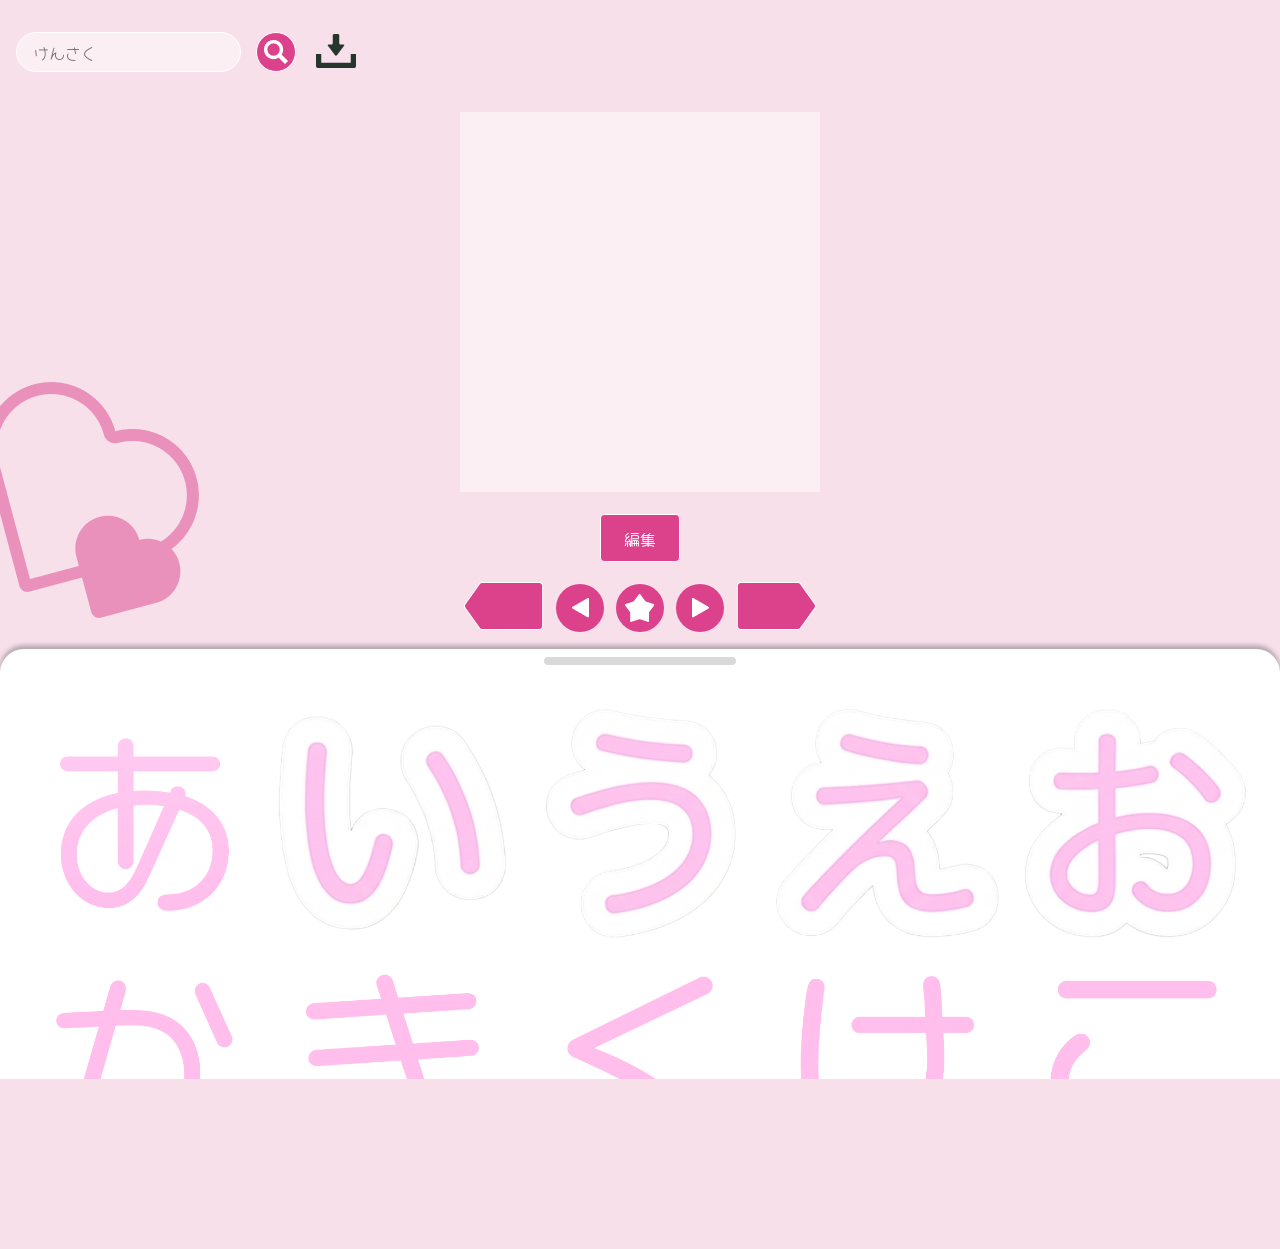
==== index.html @ 848fb74c "追加:スタンプ機能見た目" ====
<!DOCTYPE html>
<html lang="jp">

<head>
    <meta charset="UTF-8">
    <meta name="viewport" content="width=device-width, initial-scale=1.0">
    <title>Document</title>
    <link rel="stylesheet" href="css/ress.css">
    <link rel="stylesheet" href="css/index.css">
    <link
        href="https://fonts.googleapis.com/css2?family=Hachi+Maru+Pop&family=Kaisei+Opti&family=Lato:ital,wght@0,100;0,300;0,400;0,700;0,900;1,100;1,300;1,400;1,700;1,900&family=Noto+Sans+JP:wght@300&family=Noto+Serif+JP:wght@200&family=Rampart+One&family=Rubik+80s+Fade&family=Sawarabi+Mincho&display=swap"
        rel="stylesheet">
    <script defer src="js/index.js"></script>
</head>

<body>
    <header class="header">
        <input type="text" placeholder="けんさく" id="input-search">
        <button id="search-icon"><img src="images/search.png" alt="虫眼鏡"></button>
        <button id=""><img src="images/import.png" alt="保存マーク"></button>
    </header>
    <div id="bg-heart"></div>
    <main class="main">
        <div class="userInfo"></div>
    </main>
    <div class="bottom">
        <button id="edit">
            <p>編集</p>
        </button>
        <ul class="list">
            <li class="li"><button><img src="images/footerui.png" alt="前のメニュー"></button></li>
            <li class="li"><button class="footerbg"><img src="images/footerback.png" alt="前の画像"></button></li>
            <li class="li">
                <label for="star" class="star-check">
                    <input type="checkbox" id="star">
                    <img src="images/star.svg" alt="星">
                </label>
            </li>
            <li class="li"><button class="footerbg"><img src="images/footernext.png" alt="次の画像"></button></li>
            <li class="li"><button><img src="images/footerui.png" alt="次のメニュー" id="footerNext"></button></li>
        </ul>
    </div>
    <div class="footerWrap">
        <div class="footer-trigger">
            <span class="footer-border"></span>
        </div>
        <footer class="footer">
            <div class="footer-inner">
                <img src="images/jp_font_-01.png" alt="">
                <img src="images/jp_font_-02.png" alt="">
                <img src="images/jp_font_-03.png" alt="">
                <img src="images/jp_font_-04.png" alt="">
                <img src="images/jp_font_-05.png" alt="">
                <img src="images/jp_font_-06.png" alt="">
                <img src="images/jp_font_-07.png" alt="">
                <img src="images/jp_font_-08.png" alt="">
                <img src="images/jp_font_-09.png" alt="">
                <img src="images/jp_font_-10.png" alt="">
                <img src="images/jp_font_-11.png" alt="">
                <img src="images/jp_font_-12.png" alt="">
                <img src="images/jp_font_-13.png" alt="">
                <img src="images/jp_font_-14.png" alt="">
                <img src="images/jp_font_-15.png" alt="">
                <img src="images/jp_font_-16.png" alt="">
                <img src="images/jp_font_-17.png" alt="">
                <img src="images/jp_font_-18.png" alt="">
                <img src="images/jp_font_-19.png" alt="">
                <img src="images/jp_font_-20.png" alt="">
                <img src="images/jp_font_-21.png" alt="">
                <img src="images/jp_font_-22.png" alt="">
                <img src="images/jp_font_-23.png" alt="">
                <img src="images/jp_font_-24.png" alt="">
                <img src="images/jp_font_-25.png" alt="">
                <img src="images/jp_font_-26.png" alt="">
                <img src="images/jp_font_-27.png" alt="">
                <img src="images/jp_font_-28.png" alt="">
                <img src="images/jp_font_-29.png" alt="">
                <img src="images/jp_font_-30.png" alt="">
                <img src="images/jp_font_-31.png" alt="">
                <img src="images/jp_font_-32.png" alt="">
                <img src="images/jp_font_-33.png" alt="">
                <img src="images/jp_font_-34.png" alt="">
                <img src="images/jp_font_-35.png" alt="">
                <img src="images/jp_font_-36.png" alt="">
                <img src="images/jp_font_-37.png" alt="">
                <img src="images/jp_font_-38.png" alt="">
                <img src="images/jp_font_-39.png" alt="">
                <img src="images/jp_font_-40.png" alt="">
                <img src="images/jp_font_-41.png" alt="">
                <img src="images/jp_font_-42.png" alt="">
                <img src="images/jp_font_-43.png" alt="">
                <img src="images/jp_font_-44.png" alt="">
                <img src="images/jp_font_-45.png" alt="">
                <img src="images/jp_font_-46.png" alt="">
                <img src="images/jp_font_-47.png" alt="">
                <img src="images/jp_font_-49.png" alt="">
                <img src="images/jp_font_-50.png" alt="">
                <img src="images/jp_font_-51.png" alt="">
                <img src="images/jp_font_-52.png" alt="">
            </div>
        </footer>
    </div>
</body>

</html>
---- css/ress.css ----
/* resset.dev • v5.0.2 */

/* # =================================================================
   # Global selectors
   # ================================================================= */

html {
  box-sizing: border-box;
  -webkit-text-size-adjust: 100%; /* Prevent adjustments of font size after orientation changes in iOS */
  word-break: normal;
  -moz-tab-size: 4;
  tab-size: 4;
}

*,
::before,
::after {
  background-repeat: no-repeat; /* Set `background-repeat: no-repeat` to all elements and pseudo elements */
  box-sizing: inherit;
}

::before,
::after {
  text-decoration: inherit; /* Inherit text-decoration and vertical align to ::before and ::after pseudo elements */
  vertical-align: inherit;
}

* {
  padding: 0; /* Reset `padding` and `margin` of all elements */
  margin: 0;
}

/* # =================================================================
   # General elements
   # ================================================================= */

hr {
  overflow: visible; /* Show the overflow in Edge and IE */
  height: 0; /* Add the correct box sizing in Firefox */
  color: inherit; /* Correct border color in Firefox. */
}

details,
main {
  display: block; /* Render the `main` element consistently in IE. */
}

summary {
  display: list-item; /* Add the correct display in all browsers */
}

small {
  font-size: 80%; /* Set font-size to 80% in `small` elements */
}

[hidden] {
  display: none; /* Add the correct display in IE */
}

abbr[title] {
  border-bottom: none; /* Remove the bottom border in Chrome 57 */
  /* Add the correct text decoration in Chrome, Edge, IE, Opera, and Safari */
  text-decoration: underline;
  text-decoration: underline dotted;
}

a {
  background-color: transparent; /* Remove the gray background on active links in IE 10 */
}

a:active,
a:hover {
  outline-width: 0; /* Remove the outline when hovering in all browsers */
}

code,
kbd,
pre,
samp {
  font-family: monospace, monospace; /* Specify the font family of code elements */
}

pre {
  font-size: 1em; /* Correct the odd `em` font sizing in all browsers */
}

b,
strong {
  font-weight: bolder; /* Add the correct font weight in Chrome, Edge, and Safari */
}

/* https://gist.github.com/unruthless/413930 */
sub,
sup {
  font-size: 75%;
  line-height: 0;
  position: relative;
  vertical-align: baseline;
}

sub {
  bottom: -0.25em;
}

sup {
  top: -0.5em;
}

table {
  border-color: inherit; /* Correct border color in all Chrome, Edge, and Safari. */
  text-indent: 0; /* Remove text indentation in Chrome, Edge, and Safari */
}

iframe {
  border-style: none;
}

/* # =================================================================
   # Forms
   # ================================================================= */

input {
  border-radius: 0;
}

[type='number']::-webkit-inner-spin-button,
[type='number']::-webkit-outer-spin-button {
  height: auto; /* Correct the cursor style of increment and decrement buttons in Chrome */
}

[type='search'] {
  -webkit-appearance: textfield; /* Correct the odd appearance in Chrome and Safari */
  outline-offset: -2px; /* Correct the outline style in Safari */
}

[type='search']::-webkit-search-decoration {
  -webkit-appearance: none; /* Remove the inner padding in Chrome and Safari on macOS */
}

textarea {
  overflow: auto; /* Internet Explorer 11+ */
  resize: vertical; /* Specify textarea resizability */
}

button,
input,
optgroup,
select,
textarea {
  font: inherit; /* Specify font inheritance of form elements */
}

optgroup {
  font-weight: bold; /* Restore the font weight unset by the previous rule */
}

button {
  overflow: visible; /* Address `overflow` set to `hidden` in IE 8/9/10/11 */
}

button,
select {
  text-transform: none; /* Firefox 40+, Internet Explorer 11- */
}

/* Apply cursor pointer to button elements */
button,
[type='button'],
[type='reset'],
[type='submit'],
[role='button'] {
  cursor: pointer;
}

/* Remove inner padding and border in Firefox 4+ */
button::-moz-focus-inner,
[type='button']::-moz-focus-inner,
[type='reset']::-moz-focus-inner,
[type='submit']::-moz-focus-inner {
  border-style: none;
  padding: 0;
}

/* Replace focus style removed in the border reset above */
button:-moz-focusring,
[type='button']::-moz-focus-inner,
[type='reset']::-moz-focus-inner,
[type='submit']::-moz-focus-inner {
  outline: 1px dotted ButtonText;
}

button,
html [type='button'], /* Prevent a WebKit bug where (2) destroys native `audio` and `video`controls in Android 4 */
[type='reset'],
[type='submit'] {
  -webkit-appearance: button; /* Correct the inability to style clickable types in iOS */
}

/* Remove the default button styling in all browsers */
button,
input,
select,
textarea {
  background-color: transparent;
  border-style: none;
}

a:focus,
button:focus,
input:focus,
select:focus,
textarea:focus {
  outline-width: 0;
}

/* Style select like a standard input */
select {
  -moz-appearance: none; /* Firefox 36+ */
  -webkit-appearance: none; /* Chrome 41+ */
}

select::-ms-expand {
  display: none; /* Internet Explorer 11+ */
}

select::-ms-value {
  color: currentColor; /* Internet Explorer 11+ */
}

legend {
  border: 0; /* Correct `color` not being inherited in IE 8/9/10/11 */
  color: inherit; /* Correct the color inheritance from `fieldset` elements in IE */
  display: table; /* Correct the text wrapping in Edge and IE */
  max-width: 100%; /* Correct the text wrapping in Edge and IE */
  white-space: normal; /* Correct the text wrapping in Edge and IE */
  max-width: 100%; /* Correct the text wrapping in Edge 18- and IE */
}

::-webkit-file-upload-button {
  /* Correct the inability to style clickable types in iOS and Safari */
  -webkit-appearance: button;
  color: inherit;
  font: inherit; /* Change font properties to `inherit` in Chrome and Safari */
}

/* Replace pointer cursor in disabled elements */
[disabled] {
  cursor: default;
}

/* # =================================================================
   # Specify media element style
   # ================================================================= */

img {
  border-style: none; /* Remove border when inside `a` element in IE 8/9/10 */
}

/* Add the correct vertical alignment in Chrome, Firefox, and Opera */
progress {
  vertical-align: baseline;
}

/* # =================================================================
   # Accessibility
   # ================================================================= */

/* Specify the progress cursor of updating elements */
[aria-busy='true'] {
  cursor: progress;
}

/* Specify the pointer cursor of trigger elements */
[aria-controls] {
  cursor: pointer;
}

/* Specify the unstyled cursor of disabled, not-editable, or otherwise inoperable elements */
[aria-disabled='true'] {
  cursor: default;
}
---- css/index.css ----
@import url(color.css);

html {
    font-size: 62.5%;
}

body {
    position: relative;
    z-index: 1;
    background-color: var(--bg-color);
    font-family: "Hachi Maru Pop", cursive;
    font-weight: 400;
    font-style: normal;
    background-image: url(../images/bg-heart.png);
    background-position-y: 350px;
    background-position-x: -30px;
    overflow: hidden;
}

#bg-heart {
    position: absolute;
    width: 100%;
    left: -20px;
}

.header {
    margin-top: 48px;
    display: flex;
    align-items: center;
    margin: 32px 32px 40px 16px;

    #input-search {
        width: 225px;
        height: 40px;
        background-color: rgba(255, 255, 255, 0.5);
        border: 1px solid #fff;
        border-radius: 20px;
        padding-left: 16px;
        font-size: 1.6rem;
        color: #000;
        margin-right: 15px
    }

    #search-icon {
        display: flex;
        justify-content: center;
        align-items: center;
        width: 40px;
        height: 40px;
        margin-right: 20px;
        background-color: var(--accent-color);
        border: 1px solid #fff;
        border-radius: 100%;
    }
}

.main {
    display: flex;
    justify-content: center;
    text-align: center;
    margin-bottom: 22px;

    .userInfo {
        width: 360px;
        height: 380px;
        background-color: rgba(255, 255, 255, 0.5);

    }
}

.bottom {
    display: flex;
    flex-direction: column;
    align-items: center;
    gap: 8px;
    margin: 16px 0;

    #edit {
        width: 80px;
        height: 48px;
        font-size: 1.6rem;
        color: #fff;
        margin-bottom: 12px;
        border: 1px solid #fff;
        border-radius: 4px;
        background-color: var(--accent-color);
    }

    .list {
        display: flex;
        align-items: center;
        justify-content: center;
        gap: 12px;
        list-style-type: none;

        .footerbg {
            display: flex;
            justify-content: center;
            align-items: center;
            width: 48px;
            height: 48px;
            background-color: var(--accent-color);
            border-radius: 100%;
        }

        #star {
            display: none;
        }

        .star-check {
            display: flex;
            justify-content: center;
            align-items: center;
            width: 48px;
            height: 48px;
            background-color: var(--accent-color);
            border-radius: 100%;

        }

        .star-check #star:checked+img {
            filter: brightness(0) saturate(100%) invert(95%) sepia(88%) saturate(7490%) hue-rotate(338deg) brightness(114%) contrast(86%);
        }

        #footerNext {
            transform: scale(-1, 1);
        }
    }
}

.footer-trigger {
    position: relative;
    top: 0;
    height: 60px;
    width: 100%;
    background-color: #fff;
    border-radius: 24px 24px 0 0;
    box-shadow: 0 -4px 4px rgba(0, 0, 0, 0.25);

    .footer-border {
        position: absolute;
        top: 8px;
        left: 42.5%;
        width: 15%;
        height: 8px;
        background-color: #d9d9d9;
        border-radius: 4px;
    }
}

.footer {
    position: absolute;
    background-color: #fff;

    .footer-inner {
        display: flex;
        height: 370px;
        justify-content: space-between;
        flex-wrap: wrap;
        gap: 10px;
        margin: 0 30px;
        overflow: scroll;


        img {
            width: calc(20% - 15px);
        }
    }
}

.footerWrap {
    position: relative;
    height: 600px;
    z-index: 10;
    padding-top: 60px;
    transform: translateY(-60px);
    transition: 0.4s ease-in-out;
}

.footerWrap.translate {
    transform: translateY(-420px);
}
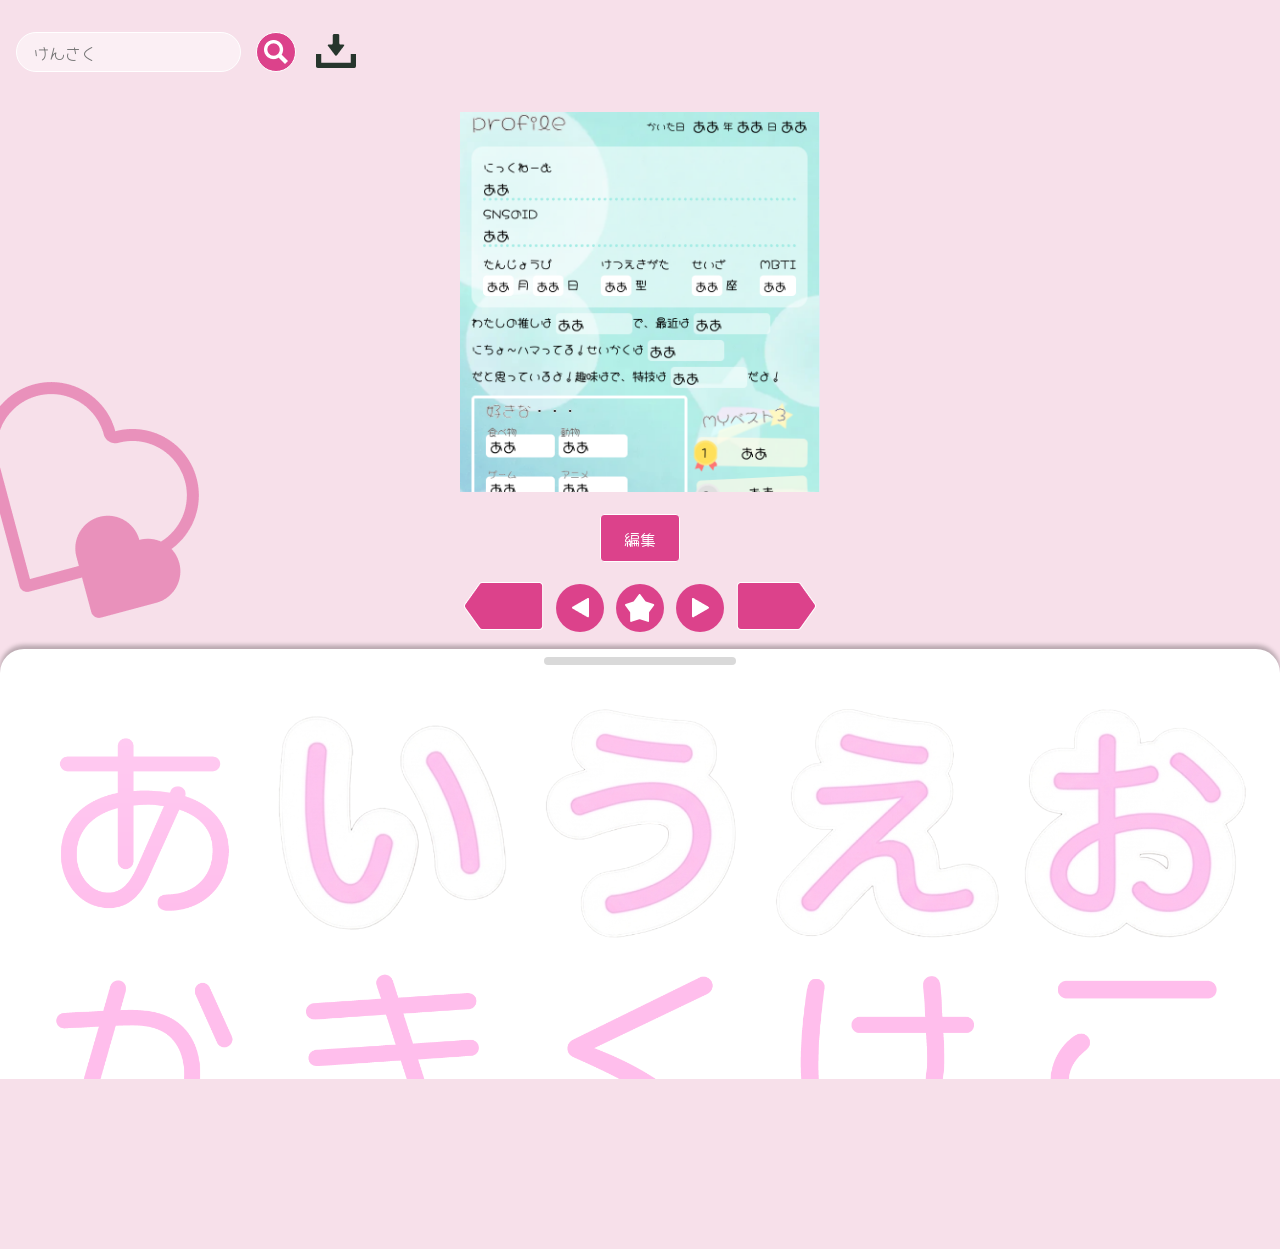
==== commit 6f3434c8: "変更" ====
--- a/index.html
+++ b/index.html
@@ -21,11 +21,16 @@
     </header>
     <div id="bg-heart"></div>
     <main class="main">
-        <div class="userInfo"></div>
+        <div class="userInfo">
+            <img src="images/2026-03-11.png" alt="" class="img">
+            <!-- <a href="profile.html"> -->
+            <!-- <iframe src="profile.html" frameborder="0" class="iframe"></iframe> -->
+            <!-- </a> -->
+        </div>
     </main>
     <div class="bottom">
         <button id="edit">
-            <p>編集</p>
+            <a href="input-page.html" class="">編集</a>
         </button>
         <ul class="list">
             <li class="li"><button><img src="images/footerui.png" alt="前のメニュー"></button></li>
@@ -46,57 +51,89 @@
         </div>
         <footer class="footer">
             <div class="footer-inner">
-                <img src="images/jp_font_-01.png" alt="">
-                <img src="images/jp_font_-02.png" alt="">
-                <img src="images/jp_font_-03.png" alt="">
-                <img src="images/jp_font_-04.png" alt="">
-                <img src="images/jp_font_-05.png" alt="">
-                <img src="images/jp_font_-06.png" alt="">
-                <img src="images/jp_font_-07.png" alt="">
-                <img src="images/jp_font_-08.png" alt="">
-                <img src="images/jp_font_-09.png" alt="">
-                <img src="images/jp_font_-10.png" alt="">
-                <img src="images/jp_font_-11.png" alt="">
-                <img src="images/jp_font_-12.png" alt="">
-                <img src="images/jp_font_-13.png" alt="">
-                <img src="images/jp_font_-14.png" alt="">
-                <img src="images/jp_font_-15.png" alt="">
-                <img src="images/jp_font_-16.png" alt="">
-                <img src="images/jp_font_-17.png" alt="">
-                <img src="images/jp_font_-18.png" alt="">
-                <img src="images/jp_font_-19.png" alt="">
-                <img src="images/jp_font_-20.png" alt="">
-                <img src="images/jp_font_-21.png" alt="">
-                <img src="images/jp_font_-22.png" alt="">
-                <img src="images/jp_font_-23.png" alt="">
-                <img src="images/jp_font_-24.png" alt="">
-                <img src="images/jp_font_-25.png" alt="">
-                <img src="images/jp_font_-26.png" alt="">
-                <img src="images/jp_font_-27.png" alt="">
-                <img src="images/jp_font_-28.png" alt="">
-                <img src="images/jp_font_-29.png" alt="">
-                <img src="images/jp_font_-30.png" alt="">
-                <img src="images/jp_font_-31.png" alt="">
-                <img src="images/jp_font_-32.png" alt="">
-                <img src="images/jp_font_-33.png" alt="">
-                <img src="images/jp_font_-34.png" alt="">
-                <img src="images/jp_font_-35.png" alt="">
-                <img src="images/jp_font_-36.png" alt="">
-                <img src="images/jp_font_-37.png" alt="">
-                <img src="images/jp_font_-38.png" alt="">
-                <img src="images/jp_font_-39.png" alt="">
-                <img src="images/jp_font_-40.png" alt="">
-                <img src="images/jp_font_-41.png" alt="">
-                <img src="images/jp_font_-42.png" alt="">
-                <img src="images/jp_font_-43.png" alt="">
-                <img src="images/jp_font_-44.png" alt="">
-                <img src="images/jp_font_-45.png" alt="">
-                <img src="images/jp_font_-46.png" alt="">
-                <img src="images/jp_font_-47.png" alt="">
-                <img src="images/jp_font_-49.png" alt="">
-                <img src="images/jp_font_-50.png" alt="">
-                <img src="images/jp_font_-51.png" alt="">
-                <img src="images/jp_font_-52.png" alt="">
+                <img src="images/jp_font_-01.png" alt="" class="stamp">
+                <img src="images/jp_font_-02.png" alt="" class="stamp">
+                <img src="images/jp_font_-03.png" alt="" class="stamp">
+                <img src="images/jp_font_-04.png" alt="" class="stamp">
+                <img src="images/jp_font_-05.png" alt="" class="stamp">
+                <img src="images/jp_font_-06.png" alt="" class="stamp">
+                <img src="images/jp_font_-07.png" alt="" class="stamp">
+                <img src="images/jp_font_-08.png" alt="" class="stamp">
+                <img src="images/jp_font_-09.png" alt="" class="stamp">
+                <img src="images/jp_font_-10.png" alt="" class="stamp">
+                <img src="images/jp_font_-11.png" alt="" class="stamp">
+                <img src="images/jp_font_-12.png" alt="" class="stamp">
+                <img src="images/jp_font_-13.png" alt="" class="stamp">
+                <img src="images/jp_font_-14.png" alt="" class="stamp">
+                <img src="images/jp_font_-15.png" alt="" class="stamp">
+                <img src="images/jp_font_-16.png" alt="" class="stamp">
+                <img src="images/jp_font_-17.png" alt="" class="stamp">
+                <img src="images/jp_font_-18.png" alt="" class="stamp">
+                <img src="images/jp_font_-19.png" alt="" class="stamp">
+                <img src="images/jp_font_-20.png" alt="" class="stamp">
+                <img src="images/jp_font_-21.png" alt="" class="stamp">
+                <img src="images/jp_font_-22.png" alt="" class="stamp">
+                <img src="images/jp_font_-23.png" alt="" class="stamp">
+                <img src="images/jp_font_-24.png" alt="" class="stamp">
+                <img src="images/jp_font_-25.png" alt="" class="stamp">
+                <img src="images/jp_font_-26.png" alt="" class="stamp">
+                <img src="images/jp_font_-27.png" alt="" class="stamp">
+                <img src="images/jp_font_-28.png" alt="" class="stamp">
+                <img src="images/jp_font_-29.png" alt="" class="stamp">
+                <img src="images/jp_font_-30.png" alt="" class="stamp">
+                <img src="images/jp_font_-31.png" alt="" class="stamp">
+                <img src="images/jp_font_-32.png" alt="" class="stamp">
+                <img src="images/jp_font_-33.png" alt="" class="stamp">
+                <img src="images/jp_font_-34.png" alt="" class="stamp">
+                <img src="images/jp_font_-35.png" alt="" class="stamp">
+                <img src="images/jp_font_-36.png" alt="" class="stamp">
+                <img src="images/jp_font_-37.png" alt="" class="stamp">
+                <img src="images/jp_font_-38.png" alt="" class="stamp">
+                <img src="images/jp_font_-39.png" alt="" class="stamp">
+                <img src="images/jp_font_-40.png" alt="" class="stamp">
+                <img src="images/jp_font_-41.png" alt="" class="stamp">
+                <img src="images/jp_font_-42.png" alt="" class="stamp">
+                <img src="images/jp_font_-43.png" alt="" class="stamp">
+                <img src="images/jp_font_-44.png" alt="" class="stamp">
+                <img src="images/jp_font_-45.png" alt="" class="stamp">
+                <img src="images/jp_font_-46.png" alt="" class="stamp">
+                <img src="images/jp_font_-47.png" alt="" class="stamp">
+                <img src="images/jp_font_-49.png" alt="" class="stamp">
+                <img src="images/jp_font_-50.png" alt="" class="stamp">
+                <img src="images/jp_font_-51.png" alt="" class="stamp">
+                <img src="images/jp_font_-52.png" alt="" class="stamp">
+                <img src="images/seal-01.png" alt="" class="stamp">
+                <img src="images/seal-02.png" alt="" class="stamp">
+                <img src="images/seal-03.png" alt="" class="stamp">
+                <img src="images/seal-04.png" alt="" class="stamp">
+                <img src="images/seal-05.png" alt="" class="stamp">
+                <img src="images/seal-06.png" alt="" class="stamp">
+                <img src="images/seal-07.png" alt="" class="stamp">
+                <img src="images/seal-08.png" alt="" class="stamp">
+                <img src="images/seal-09.png" alt="" class="stamp">
+                <img src="images/seal-10.png" alt="" class="stamp">
+                <img src="images/seal-11.png" alt="" class="stamp">
+                <img src="images/seal-12.png" alt="" class="stamp">
+                <img src="images/seal-13.png" alt="" class="stamp">
+                <img src="images/seal-14.png" alt="" class="stamp">
+                <img src="images/seal-15.png" alt="" class="stamp">
+                <img src="images/seal-16.png" alt="" class="stamp">
+                <img src="images/seal-17.png" alt="" class="stamp">
+                <img src="images/seal-18.png" alt="" class="stamp">
+                <img src="images/seal-19.png" alt="" class="stamp">
+                <img src="images/seal-20.png" alt="" class="stamp">
+                <img src="images/seal-21.png" alt="" class="stamp">
+                <img src="images/seal-22.png" alt="" class="stamp">
+                <img src="images/seal-23.png" alt="" class="stamp">
+                <img src="images/seal-24.png" alt="" class="stamp">
+                <img src="images/seal-25.png" alt="" class="stamp">
+                <img src="images/seal-26.png" alt="" class="stamp">
+                <img src="images/seal-27.png" alt="" class="stamp">
+                <img src="images/seal-28.png" alt="" class="stamp">
+                <img src="images/seal-29.png" alt="" class="stamp">
+                <img src="images/seal-30.png" alt="" class="stamp">
+                <img src="images/seal-31.png" alt="" class="stamp">
+                <img src="images/seal-32.png" alt="" class="stamp">
             </div>
         </footer>
     </div>
--- a/css/index.css
+++ b/css/index.css
@@ -64,9 +64,23 @@
         width: 360px;
         height: 380px;
         background-color: rgba(255, 255, 255, 0.5);
-
-    }
-}
+        position: relative;
+        overflow: scroll;
+
+        .img {
+            width: 100%;
+            /* height: 100%; */
+        }
+
+        /* 
+        a {
+            display: block;
+            width: 100%;
+            height: 100%;
+        } */
+    }
+}
+
 
 .bottom {
     display: flex;
@@ -84,6 +98,11 @@
         border: 1px solid #fff;
         border-radius: 4px;
         background-color: var(--accent-color);
+
+        a {
+            color: #fff;
+            text-decoration: none;
+        }
     }
 
     .list {
@@ -161,9 +180,9 @@
         margin: 0 30px;
         overflow: scroll;
 
-
         img {
             width: calc(20% - 15px);
+            cursor: pointer;
         }
     }
 }
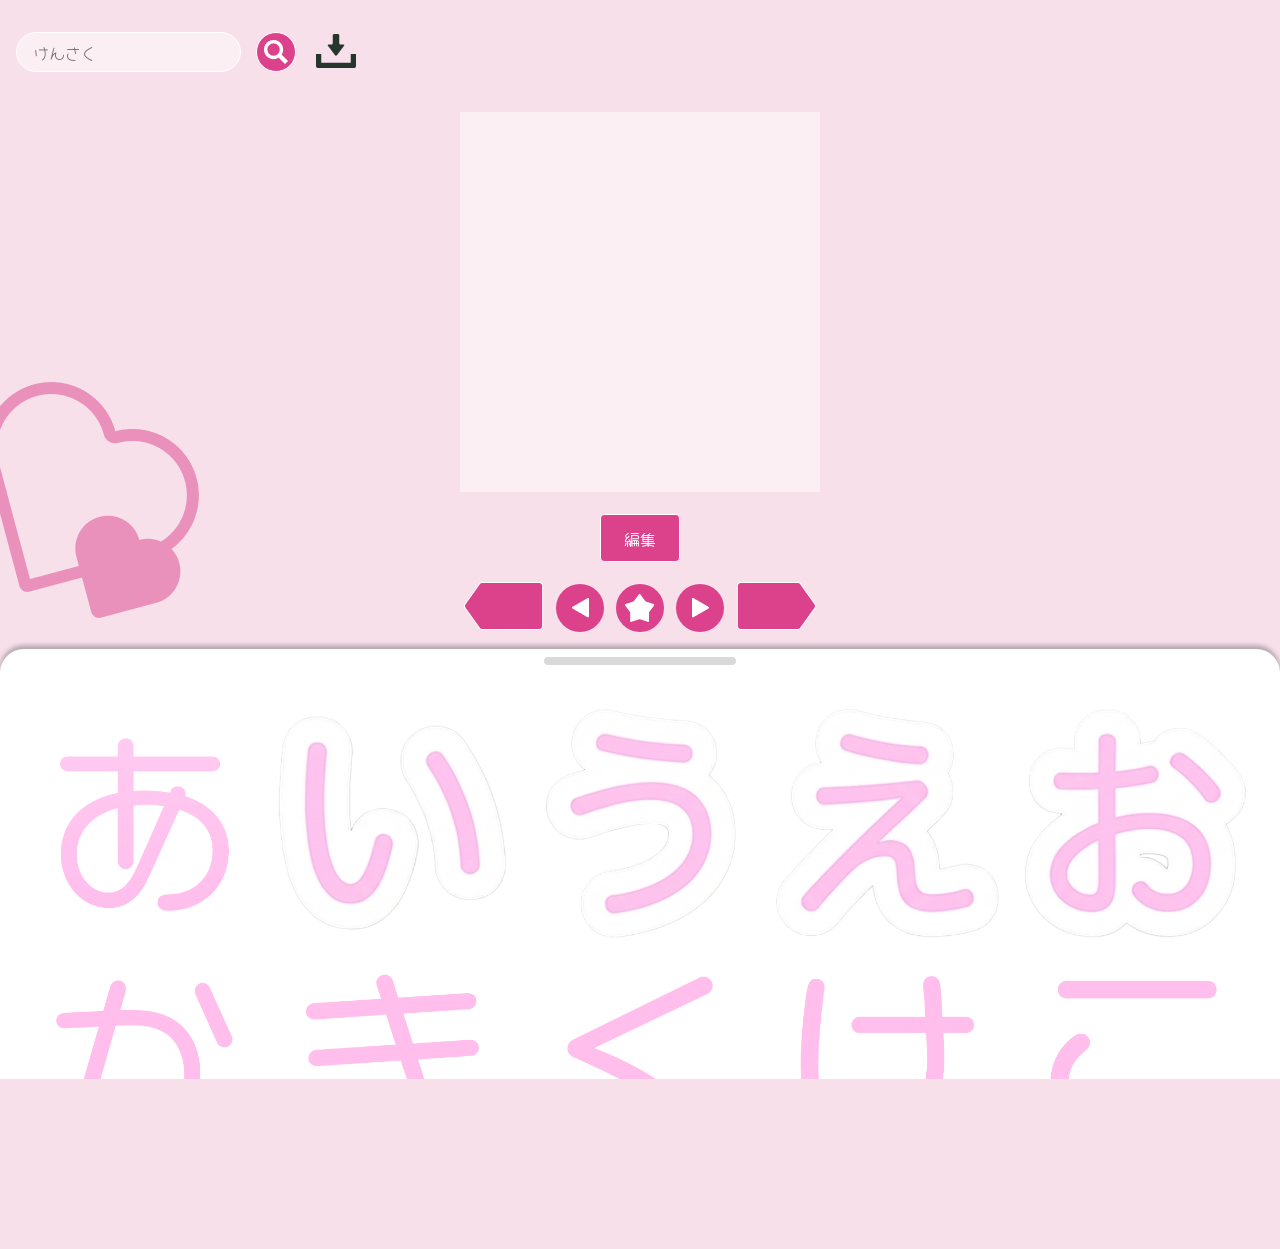
==== commit 3ae7b0bd: "Merge remote-tracking branch 'origin/main' into hikari" ====
--- a/index.html
+++ b/index.html
@@ -21,16 +21,11 @@
     </header>
     <div id="bg-heart"></div>
     <main class="main">
-        <div class="userInfo">
-            <img src="images/2026-03-11.png" alt="" class="img">
-            <!-- <a href="profile.html"> -->
-            <!-- <iframe src="profile.html" frameborder="0" class="iframe"></iframe> -->
-            <!-- </a> -->
-        </div>
+        <div class="userInfo"></div>
     </main>
     <div class="bottom">
         <button id="edit">
-            <a href="input-page.html" class="">編集</a>
+            <p>編集</p>
         </button>
         <ul class="list">
             <li class="li"><button><img src="images/footerui.png" alt="前のメニュー"></button></li>
@@ -102,38 +97,6 @@
                 <img src="images/jp_font_-50.png" alt="" class="stamp">
                 <img src="images/jp_font_-51.png" alt="" class="stamp">
                 <img src="images/jp_font_-52.png" alt="" class="stamp">
-                <img src="images/seal-01.png" alt="" class="stamp">
-                <img src="images/seal-02.png" alt="" class="stamp">
-                <img src="images/seal-03.png" alt="" class="stamp">
-                <img src="images/seal-04.png" alt="" class="stamp">
-                <img src="images/seal-05.png" alt="" class="stamp">
-                <img src="images/seal-06.png" alt="" class="stamp">
-                <img src="images/seal-07.png" alt="" class="stamp">
-                <img src="images/seal-08.png" alt="" class="stamp">
-                <img src="images/seal-09.png" alt="" class="stamp">
-                <img src="images/seal-10.png" alt="" class="stamp">
-                <img src="images/seal-11.png" alt="" class="stamp">
-                <img src="images/seal-12.png" alt="" class="stamp">
-                <img src="images/seal-13.png" alt="" class="stamp">
-                <img src="images/seal-14.png" alt="" class="stamp">
-                <img src="images/seal-15.png" alt="" class="stamp">
-                <img src="images/seal-16.png" alt="" class="stamp">
-                <img src="images/seal-17.png" alt="" class="stamp">
-                <img src="images/seal-18.png" alt="" class="stamp">
-                <img src="images/seal-19.png" alt="" class="stamp">
-                <img src="images/seal-20.png" alt="" class="stamp">
-                <img src="images/seal-21.png" alt="" class="stamp">
-                <img src="images/seal-22.png" alt="" class="stamp">
-                <img src="images/seal-23.png" alt="" class="stamp">
-                <img src="images/seal-24.png" alt="" class="stamp">
-                <img src="images/seal-25.png" alt="" class="stamp">
-                <img src="images/seal-26.png" alt="" class="stamp">
-                <img src="images/seal-27.png" alt="" class="stamp">
-                <img src="images/seal-28.png" alt="" class="stamp">
-                <img src="images/seal-29.png" alt="" class="stamp">
-                <img src="images/seal-30.png" alt="" class="stamp">
-                <img src="images/seal-31.png" alt="" class="stamp">
-                <img src="images/seal-32.png" alt="" class="stamp">
             </div>
         </footer>
     </div>
--- a/css/index.css
+++ b/css/index.css
@@ -65,22 +65,9 @@
         height: 380px;
         background-color: rgba(255, 255, 255, 0.5);
         position: relative;
-        overflow: scroll;
 
-        .img {
-            width: 100%;
-            /* height: 100%; */
-        }
-
-        /* 
-        a {
-            display: block;
-            width: 100%;
-            height: 100%;
-        } */
     }
 }
-
 
 .bottom {
     display: flex;
@@ -98,11 +85,6 @@
         border: 1px solid #fff;
         border-radius: 4px;
         background-color: var(--accent-color);
-
-        a {
-            color: #fff;
-            text-decoration: none;
-        }
     }
 
     .list {
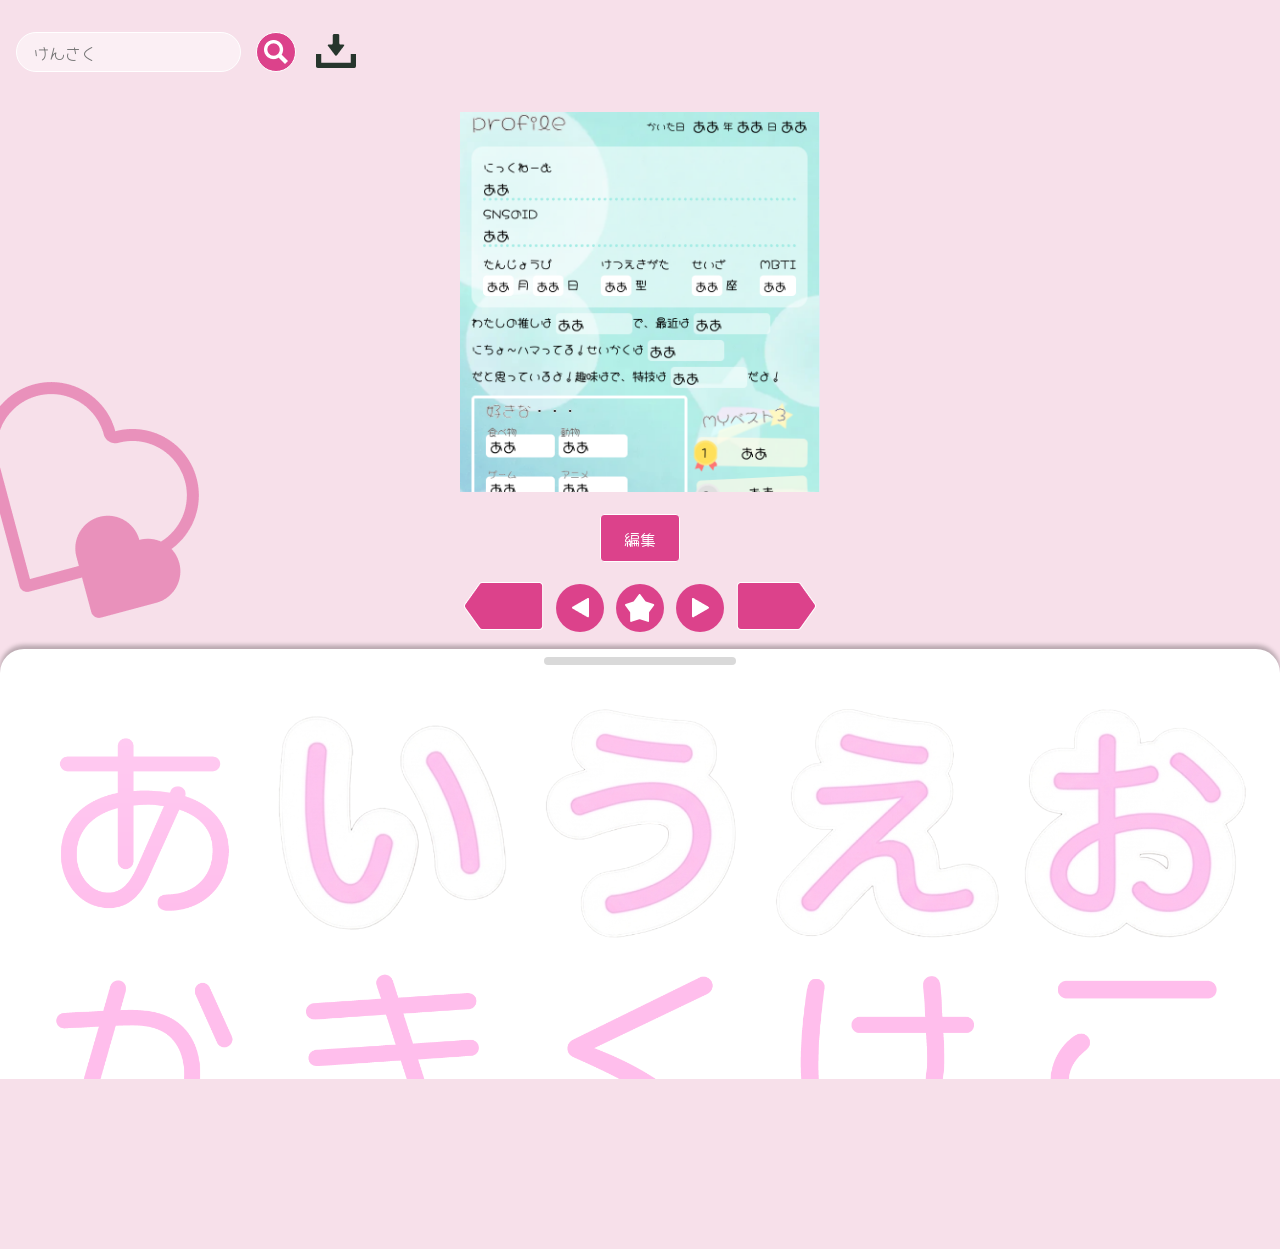
==== commit cbbf81c4: "Merge pull request #7 from saka-kou/sakakou 変更" ====
--- a/index.html
+++ b/index.html
@@ -21,11 +21,16 @@
     </header>
     <div id="bg-heart"></div>
     <main class="main">
-        <div class="userInfo"></div>
+        <div class="userInfo">
+            <img src="images/2026-03-11.png" alt="" class="img">
+            <!-- <a href="profile.html"> -->
+            <!-- <iframe src="profile.html" frameborder="0" class="iframe"></iframe> -->
+            <!-- </a> -->
+        </div>
     </main>
     <div class="bottom">
         <button id="edit">
-            <p>編集</p>
+            <a href="input-page.html" class="">編集</a>
         </button>
         <ul class="list">
             <li class="li"><button><img src="images/footerui.png" alt="前のメニュー"></button></li>
@@ -97,6 +102,38 @@
                 <img src="images/jp_font_-50.png" alt="" class="stamp">
                 <img src="images/jp_font_-51.png" alt="" class="stamp">
                 <img src="images/jp_font_-52.png" alt="" class="stamp">
+                <img src="images/seal-01.png" alt="" class="stamp">
+                <img src="images/seal-02.png" alt="" class="stamp">
+                <img src="images/seal-03.png" alt="" class="stamp">
+                <img src="images/seal-04.png" alt="" class="stamp">
+                <img src="images/seal-05.png" alt="" class="stamp">
+                <img src="images/seal-06.png" alt="" class="stamp">
+                <img src="images/seal-07.png" alt="" class="stamp">
+                <img src="images/seal-08.png" alt="" class="stamp">
+                <img src="images/seal-09.png" alt="" class="stamp">
+                <img src="images/seal-10.png" alt="" class="stamp">
+                <img src="images/seal-11.png" alt="" class="stamp">
+                <img src="images/seal-12.png" alt="" class="stamp">
+                <img src="images/seal-13.png" alt="" class="stamp">
+                <img src="images/seal-14.png" alt="" class="stamp">
+                <img src="images/seal-15.png" alt="" class="stamp">
+                <img src="images/seal-16.png" alt="" class="stamp">
+                <img src="images/seal-17.png" alt="" class="stamp">
+                <img src="images/seal-18.png" alt="" class="stamp">
+                <img src="images/seal-19.png" alt="" class="stamp">
+                <img src="images/seal-20.png" alt="" class="stamp">
+                <img src="images/seal-21.png" alt="" class="stamp">
+                <img src="images/seal-22.png" alt="" class="stamp">
+                <img src="images/seal-23.png" alt="" class="stamp">
+                <img src="images/seal-24.png" alt="" class="stamp">
+                <img src="images/seal-25.png" alt="" class="stamp">
+                <img src="images/seal-26.png" alt="" class="stamp">
+                <img src="images/seal-27.png" alt="" class="stamp">
+                <img src="images/seal-28.png" alt="" class="stamp">
+                <img src="images/seal-29.png" alt="" class="stamp">
+                <img src="images/seal-30.png" alt="" class="stamp">
+                <img src="images/seal-31.png" alt="" class="stamp">
+                <img src="images/seal-32.png" alt="" class="stamp">
             </div>
         </footer>
     </div>
--- a/css/index.css
+++ b/css/index.css
@@ -65,9 +65,22 @@
         height: 380px;
         background-color: rgba(255, 255, 255, 0.5);
         position: relative;
-
-    }
-}
+        overflow: scroll;
+
+        .img {
+            width: 100%;
+            /* height: 100%; */
+        }
+
+        /* 
+        a {
+            display: block;
+            width: 100%;
+            height: 100%;
+        } */
+    }
+}
+
 
 .bottom {
     display: flex;
@@ -85,6 +98,11 @@
         border: 1px solid #fff;
         border-radius: 4px;
         background-color: var(--accent-color);
+
+        a {
+            color: #fff;
+            text-decoration: none;
+        }
     }
 
     .list {
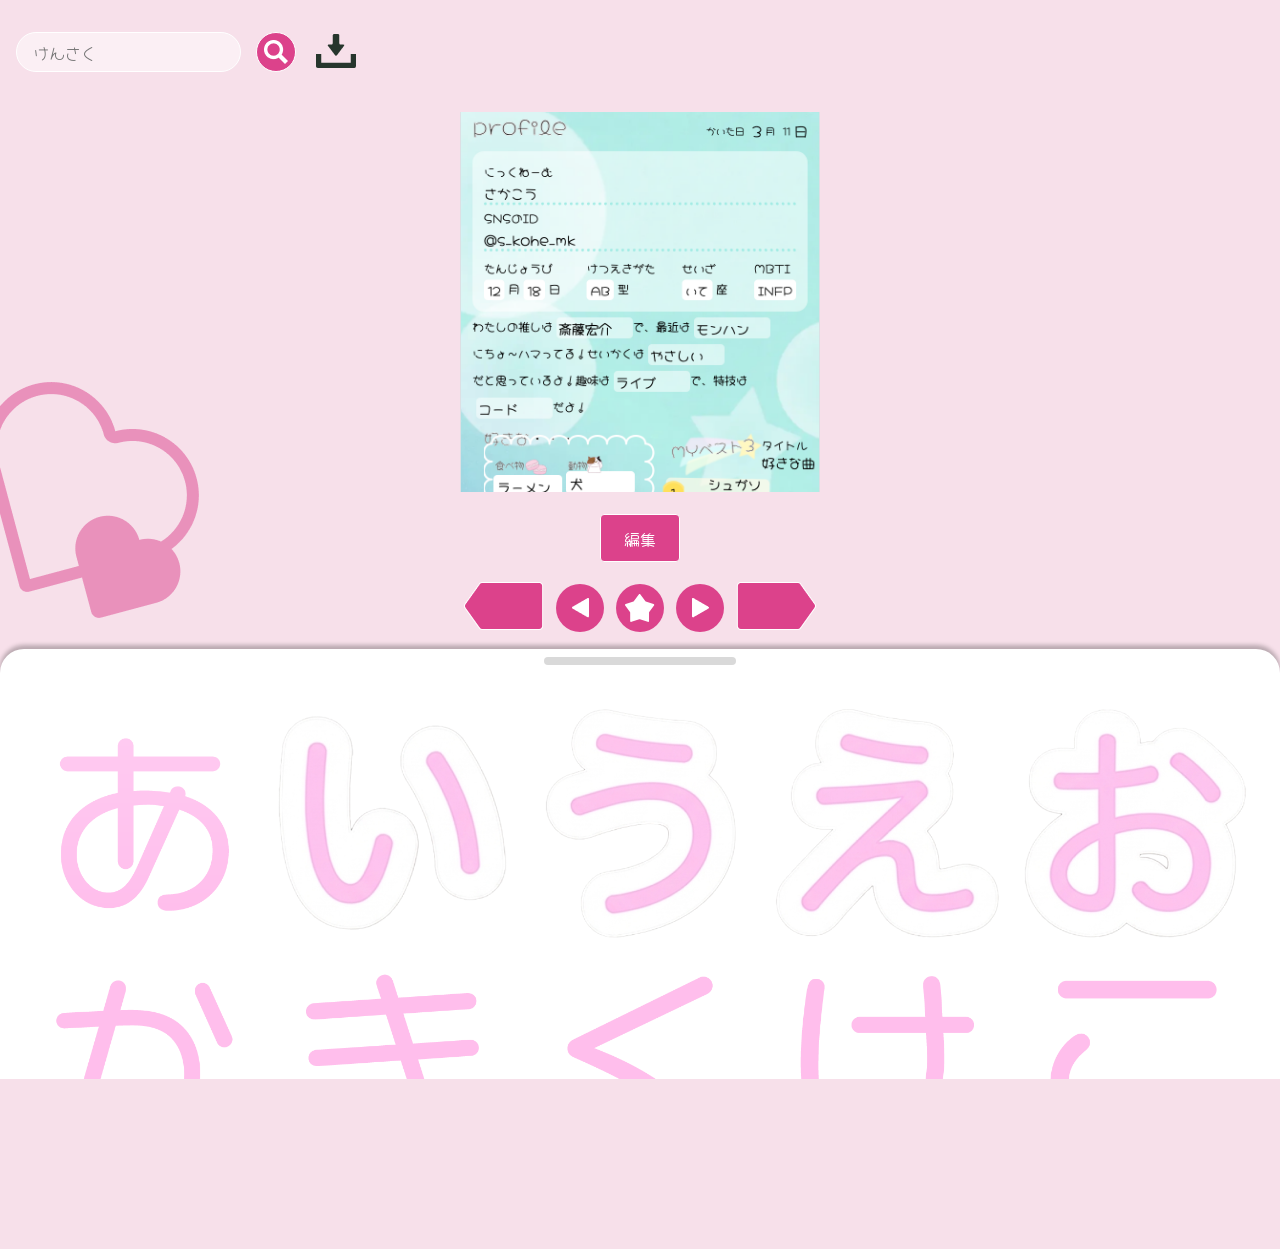
==== commit faf85b25: "変更" ====
--- a/index.html
+++ b/index.html
@@ -22,7 +22,9 @@
     <div id="bg-heart"></div>
     <main class="main">
         <div class="userInfo">
-            <img src="images/2026-03-11.png" alt="" class="img">
+            <a href="profile.html">
+                <img src="images/2026-03-11.png" alt="" class="img">
+            </a>
             <!-- <a href="profile.html"> -->
             <!-- <iframe src="profile.html" frameborder="0" class="iframe"></iframe> -->
             <!-- </a> -->
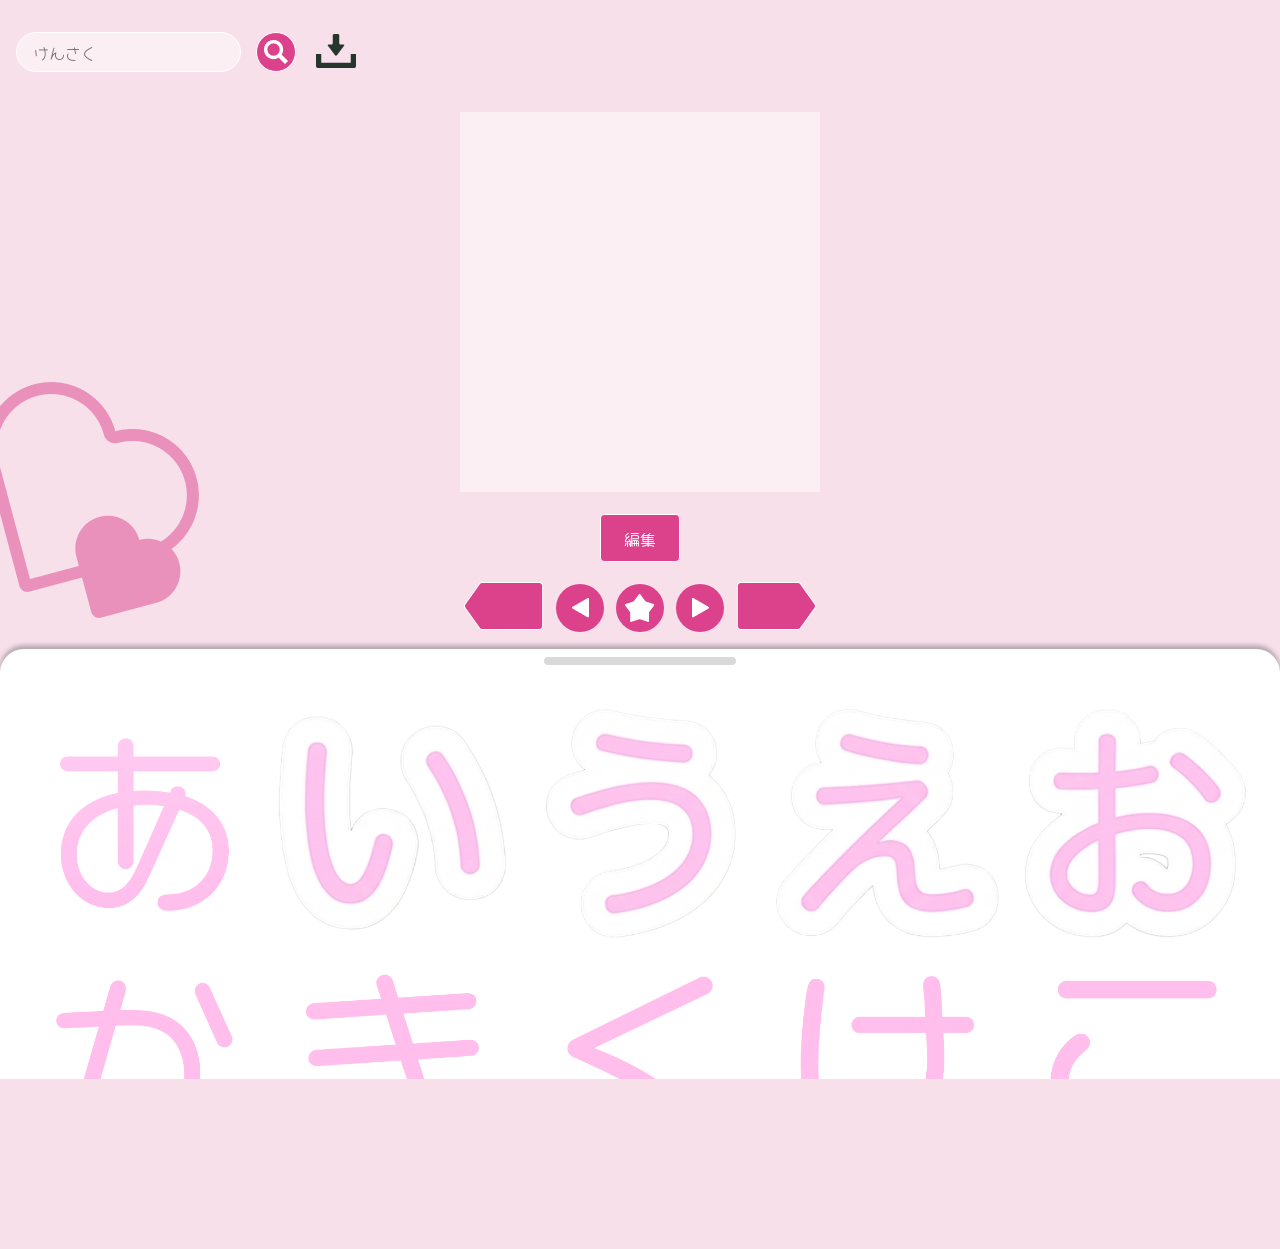
==== commit 31cfd0c5: "Merge branch 'hikari' of https://github.com/saka-kou/Webcamp into hikari" ====
--- a/index.html
+++ b/index.html
@@ -21,18 +21,11 @@
     </header>
     <div id="bg-heart"></div>
     <main class="main">
-        <div class="userInfo">
-            <a href="profile.html">
-                <img src="images/2026-03-11.png" alt="" class="img">
-            </a>
-            <!-- <a href="profile.html"> -->
-            <!-- <iframe src="profile.html" frameborder="0" class="iframe"></iframe> -->
-            <!-- </a> -->
-        </div>
+        <div class="userInfo"></div>
     </main>
     <div class="bottom">
         <button id="edit">
-            <a href="input-page.html" class="">編集</a>
+            <p>編集</p>
         </button>
         <ul class="list">
             <li class="li"><button><img src="images/footerui.png" alt="前のメニュー"></button></li>
@@ -104,38 +97,6 @@
                 <img src="images/jp_font_-50.png" alt="" class="stamp">
                 <img src="images/jp_font_-51.png" alt="" class="stamp">
                 <img src="images/jp_font_-52.png" alt="" class="stamp">
-                <img src="images/seal-01.png" alt="" class="stamp">
-                <img src="images/seal-02.png" alt="" class="stamp">
-                <img src="images/seal-03.png" alt="" class="stamp">
-                <img src="images/seal-04.png" alt="" class="stamp">
-                <img src="images/seal-05.png" alt="" class="stamp">
-                <img src="images/seal-06.png" alt="" class="stamp">
-                <img src="images/seal-07.png" alt="" class="stamp">
-                <img src="images/seal-08.png" alt="" class="stamp">
-                <img src="images/seal-09.png" alt="" class="stamp">
-                <img src="images/seal-10.png" alt="" class="stamp">
-                <img src="images/seal-11.png" alt="" class="stamp">
-                <img src="images/seal-12.png" alt="" class="stamp">
-                <img src="images/seal-13.png" alt="" class="stamp">
-                <img src="images/seal-14.png" alt="" class="stamp">
-                <img src="images/seal-15.png" alt="" class="stamp">
-                <img src="images/seal-16.png" alt="" class="stamp">
-                <img src="images/seal-17.png" alt="" class="stamp">
-                <img src="images/seal-18.png" alt="" class="stamp">
-                <img src="images/seal-19.png" alt="" class="stamp">
-                <img src="images/seal-20.png" alt="" class="stamp">
-                <img src="images/seal-21.png" alt="" class="stamp">
-                <img src="images/seal-22.png" alt="" class="stamp">
-                <img src="images/seal-23.png" alt="" class="stamp">
-                <img src="images/seal-24.png" alt="" class="stamp">
-                <img src="images/seal-25.png" alt="" class="stamp">
-                <img src="images/seal-26.png" alt="" class="stamp">
-                <img src="images/seal-27.png" alt="" class="stamp">
-                <img src="images/seal-28.png" alt="" class="stamp">
-                <img src="images/seal-29.png" alt="" class="stamp">
-                <img src="images/seal-30.png" alt="" class="stamp">
-                <img src="images/seal-31.png" alt="" class="stamp">
-                <img src="images/seal-32.png" alt="" class="stamp">
             </div>
         </footer>
     </div>
--- a/css/index.css
+++ b/css/index.css
@@ -65,22 +65,9 @@
         height: 380px;
         background-color: rgba(255, 255, 255, 0.5);
         position: relative;
-        overflow: scroll;
 
-        .img {
-            width: 100%;
-            /* height: 100%; */
-        }
-
-        /* 
-        a {
-            display: block;
-            width: 100%;
-            height: 100%;
-        } */
     }
 }
-
 
 .bottom {
     display: flex;
@@ -98,11 +85,6 @@
         border: 1px solid #fff;
         border-radius: 4px;
         background-color: var(--accent-color);
-
-        a {
-            color: #fff;
-            text-decoration: none;
-        }
     }
 
     .list {
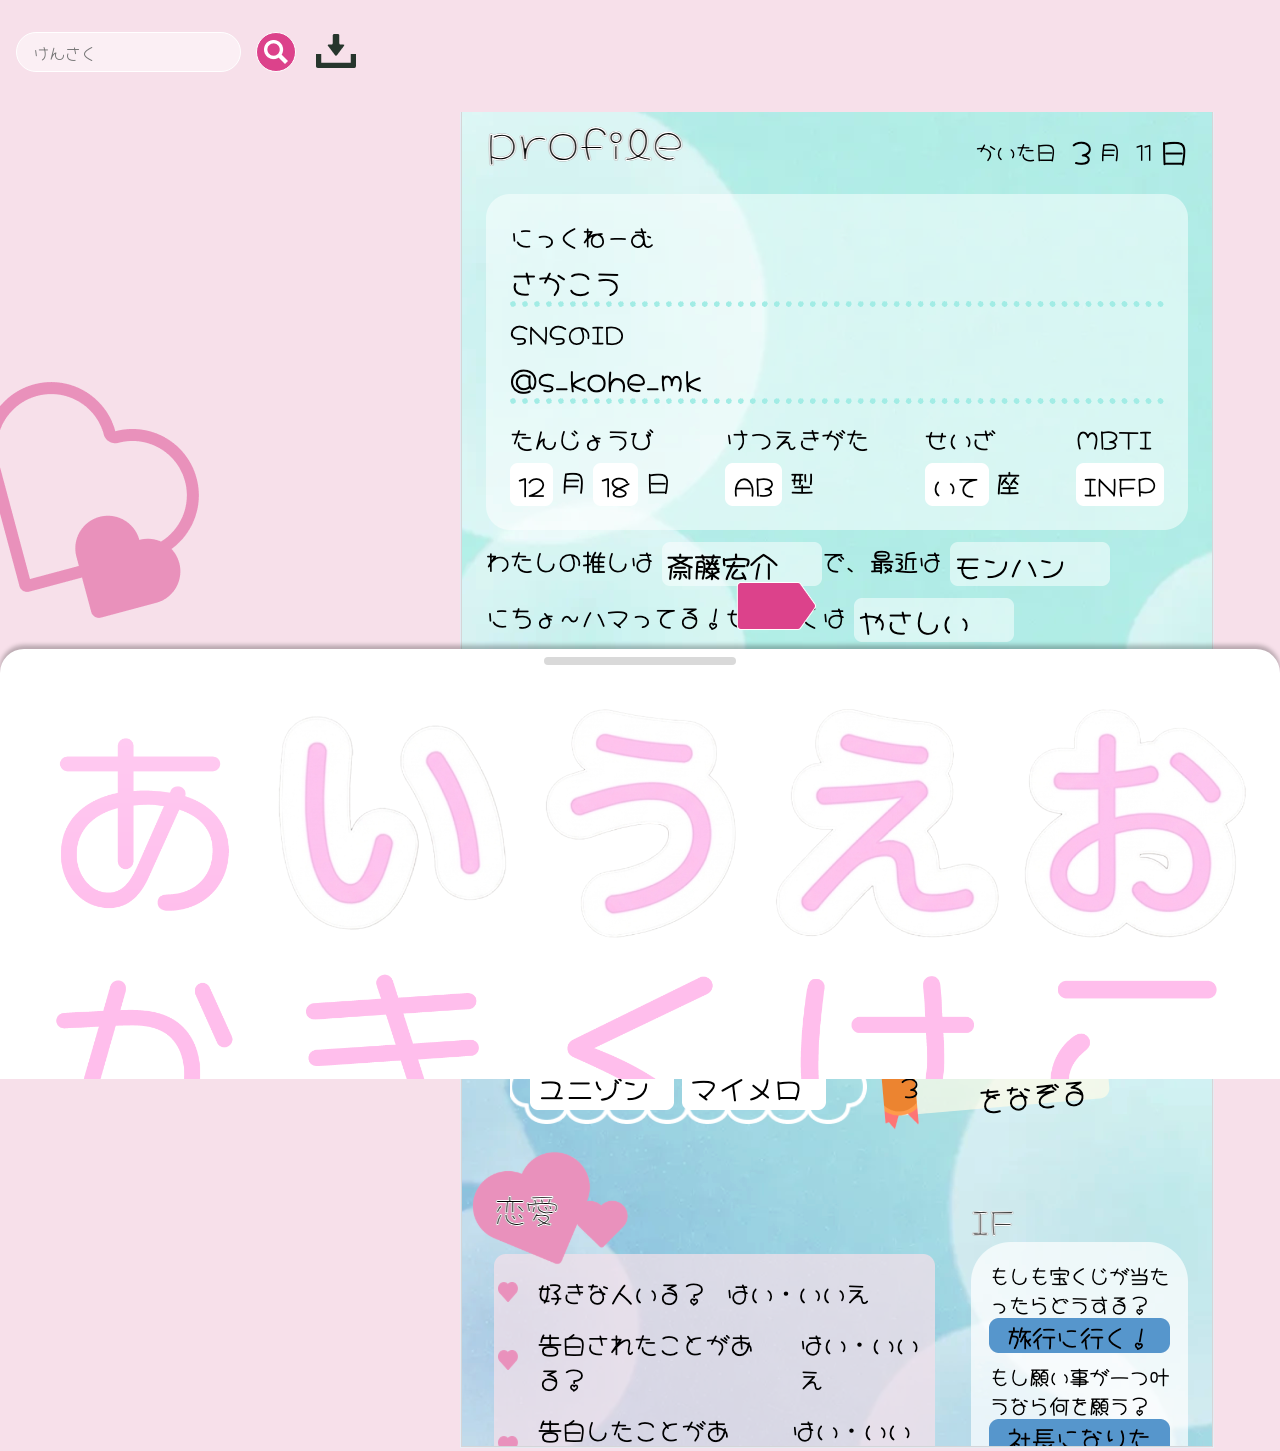
==== commit c97175b3: "変更" ====
--- a/index.html
+++ b/index.html
@@ -21,11 +21,16 @@
     </header>
     <div id="bg-heart"></div>
     <main class="main">
-        <div class="userInfo"></div>
+        <div class="userInfo">
+            <img src="images/2026-03-11.png" alt="" class="img">
+            <!-- <a href="profile.html"> -->
+            <!-- <iframe src="profile.html" frameborder="0" class="iframe"></iframe> -->
+            <!-- </a> -->
+        </div>
     </main>
     <div class="bottom">
         <button id="edit">
-            <p>編集</p>
+            <a href="input-page.html" class="">編集</a>
         </button>
         <ul class="list">
             <li class="li"><button><img src="images/footerui.png" alt="前のメニュー"></button></li>
@@ -97,6 +102,38 @@
                 <img src="images/jp_font_-50.png" alt="" class="stamp">
                 <img src="images/jp_font_-51.png" alt="" class="stamp">
                 <img src="images/jp_font_-52.png" alt="" class="stamp">
+                <img src="images/seal-01.png" alt="" class="stamp">
+                <img src="images/seal-02.png" alt="" class="stamp">
+                <img src="images/seal-03.png" alt="" class="stamp">
+                <img src="images/seal-04.png" alt="" class="stamp">
+                <img src="images/seal-05.png" alt="" class="stamp">
+                <img src="images/seal-06.png" alt="" class="stamp">
+                <img src="images/seal-07.png" alt="" class="stamp">
+                <img src="images/seal-08.png" alt="" class="stamp">
+                <img src="images/seal-09.png" alt="" class="stamp">
+                <img src="images/seal-10.png" alt="" class="stamp">
+                <img src="images/seal-11.png" alt="" class="stamp">
+                <img src="images/seal-12.png" alt="" class="stamp">
+                <img src="images/seal-13.png" alt="" class="stamp">
+                <img src="images/seal-14.png" alt="" class="stamp">
+                <img src="images/seal-15.png" alt="" class="stamp">
+                <img src="images/seal-16.png" alt="" class="stamp">
+                <img src="images/seal-17.png" alt="" class="stamp">
+                <img src="images/seal-18.png" alt="" class="stamp">
+                <img src="images/seal-19.png" alt="" class="stamp">
+                <img src="images/seal-20.png" alt="" class="stamp">
+                <img src="images/seal-21.png" alt="" class="stamp">
+                <img src="images/seal-22.png" alt="" class="stamp">
+                <img src="images/seal-23.png" alt="" class="stamp">
+                <img src="images/seal-24.png" alt="" class="stamp">
+                <img src="images/seal-25.png" alt="" class="stamp">
+                <img src="images/seal-26.png" alt="" class="stamp">
+                <img src="images/seal-27.png" alt="" class="stamp">
+                <img src="images/seal-28.png" alt="" class="stamp">
+                <img src="images/seal-29.png" alt="" class="stamp">
+                <img src="images/seal-30.png" alt="" class="stamp">
+                <img src="images/seal-31.png" alt="" class="stamp">
+                <img src="images/seal-32.png" alt="" class="stamp">
             </div>
         </footer>
     </div>
